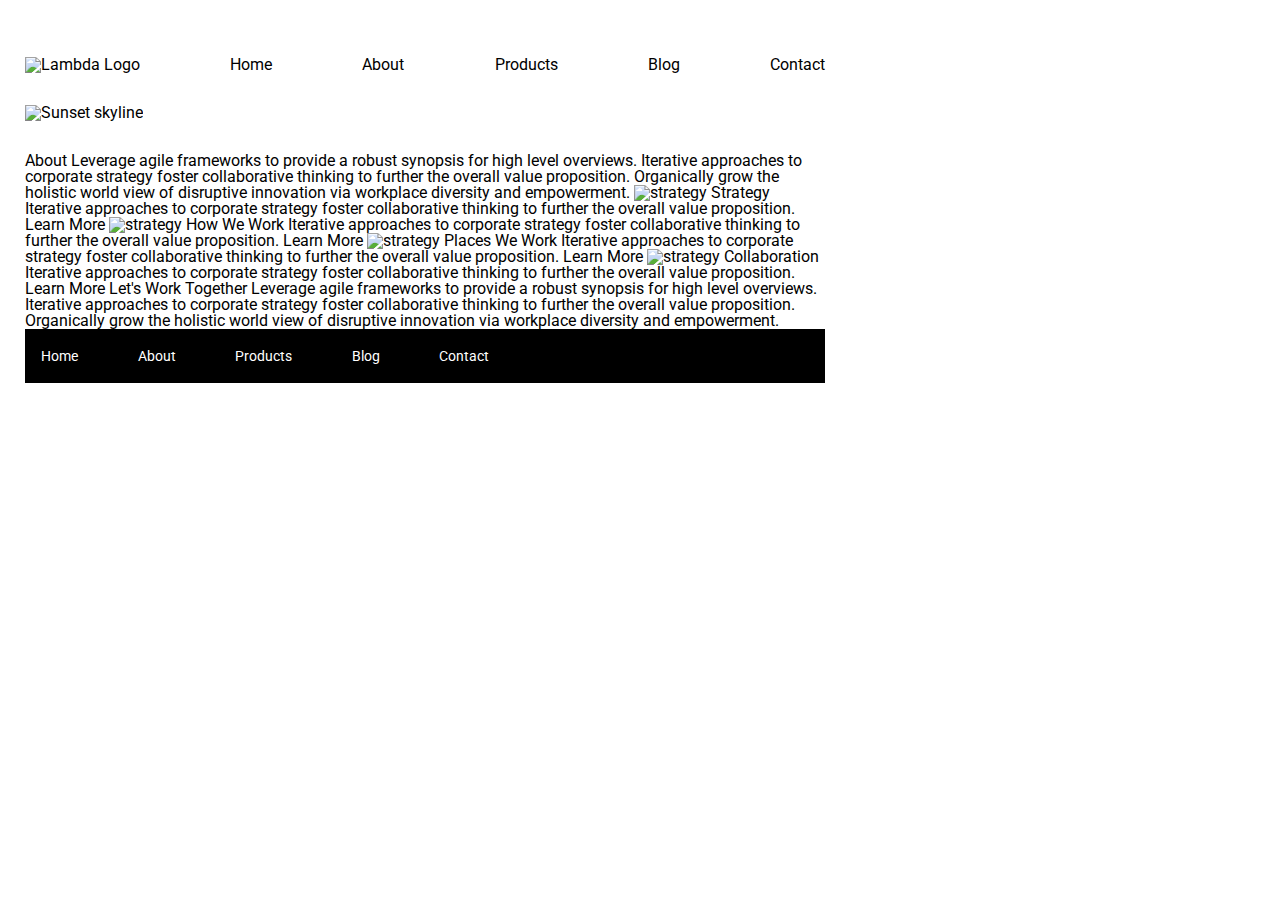
==== about.html @ 82f98777 "navbar adn header complete. links to about.html and  index.html included" ====
<!doctype html>

<html lang="en">

<head>
  <meta charset="utf-8">

  <title>Sprint Challenge - About</title>

  <link href="https://fonts.googleapis.com/css?family=Roboto|Rubik" rel="stylesheet">
  <link rel="stylesheet" href="css/index.css">

</head>

<body>
  <header>
    <nav>
      <img class="navLogo" src="img/lambda-black.png" alt="Lambda Logo">
      <a href="index.html" class="navLink">Home</a>
      <a href="about.html" class="navLink">About</a>
      <a href="#" class="navLink">Products</a>
      <a href="#" class="navLink">Blog</a>
      <a href="#" class="navLink">Contact</a>
    </nav>
    <img class="bannerImage" src="img/jumbo-about.png" alt="Sunset skyline">
  </header>

  <div class="container about-page">

    About

    Leverage agile frameworks to provide a robust synopsis for high level overviews. Iterative approaches to corporate
    strategy foster collaborative thinking to further the overall value proposition. Organically grow the holistic world
    view of disruptive innovation via workplace diversity and empowerment.


    <img src="img/about-plan.png" alt="strategy">

    Strategy

    Iterative approaches to corporate strategy foster collaborative thinking to further the overall value proposition.

    Learn More



    <img src="img/about-working.png" alt="strategy">

    How We Work

    Iterative approaches to corporate strategy foster collaborative thinking to further the overall value proposition.

    Learn More



    <img src="img/about-office.png" alt="strategy">

    Places We Work

    Iterative approaches to corporate strategy foster collaborative thinking to further the overall value proposition.

    Learn More

    <img src="img/about-meeting.png" alt="strategy">

    Collaboration

    Iterative approaches to corporate strategy foster collaborative thinking to further the overall value proposition.

    Learn More

    Let's Work Together

    Leverage agile frameworks to provide a robust synopsis for high level overviews. Iterative approaches to corporate
    strategy foster collaborative thinking to further the overall value proposition. Organically grow the holistic world
    view of disruptive innovation via workplace diversity and empowerment.

    <footer>
      <nav>
        <a href="index.html">Home</a>
        <a href="#">About</a>
        <a href="#">Products</a>
        <a href="#">Blog</a>
        <a href="#">Contact</a>
      </nav>
    </footer>
  </div><!-- container -->
</body>

</html>
---- css/index.css ----
/* http://meyerweb.com/eric/tools/css/reset/ 
   v2.0 | 20110126
   License: none (public domain)
*/

html, body, div, span, applet, object, iframe, h1, h2, h3, h4, h5, h6, p, blockquote, pre, a, abbr, acronym, address, big, cite, code, del, dfn, em, img, ins, kbd, q, s, samp, small, strike, strong, sub, sup, tt, var, b, u, i, center, dl, dt, dd, ol, ul, li, fieldset, form, label, legend, table, caption, tbody, tfoot, thead, tr, th, td, article, aside, canvas, details, embed, figure, figcaption, footer, header, hgroup, menu, nav, output, ruby, section, summary, time, mark, audio, video {
    margin: 0;
    padding: 0;
    border: 0;
    font-size: 100%;
    font: inherit;
    vertical-align: baseline;
}

/* HTML5 display-role reset for older browsers */

article, aside, details, figcaption, figure, footer, header, hgroup, menu, nav, section {
    display: block;
}

body {
    line-height: 1;
}

ol, ul {
    list-style: none;
}

blockquote, q {
    quotes: none;
}

blockquote:before, blockquote:after, q:before, q:after {
    content: '';
    content: none;
}

table {
    border-collapse: collapse;
    border-spacing: 0;
}

* {
    box-sizing: border-box;
}

html, body {
    height: 100%;
    font-family: 'Roboto', sans-serif;
}

h1, h2, h3, h4, h5 {
    font-size: 18px;
    margin-bottom: 15px;
    font-family: 'Rubik', sans-serif;
}

p {
    line-height: 1.4;
}

body {
    width: 850px;
    padding: 25px;
}

nav {
    display: flex;
    justify-content: space-between;
    align-items: baseline;
    padding: 4% 0;
}

.navLink {
    color: black;
    text-decoration: none;
}

.bannerImage {
    width: 100%;
}

.container {
    width: 800px;
    margin: 0 auto;
    padding: 4% 0;
}

.top-content {
    display: flex;
    flex-wrap: wrap;
    justify-content: space-evenly;
    margin-bottom: 20px;
    border-bottom: 1px dashed black;
}

.top-content .text-container {
    width: 48%;
    padding: 0 1%;
    padding-bottom: 20px;
}

.middle-content {
    margin-bottom: 20px;
    border-bottom: 1px dashed black;
}

.middle-content h2 {
    padding: 0 2%;
    margin-bottom: 0;
}

.middle-content .boxes {
    display: flex;
    flex-wrap: wrap;
    justify-content: space-evenly;
}

.middle-content .boxes .box {
    width: 12.5%;
    height: 100px;
    background: black;
    margin: 20px 2.5%;
    color: white;
    display: flex;
    align-items: center;
    justify-content: center;
}

.bottom-content {
    display: flex;
    margin: 0 2% 20px;
    justify-content: space-around;
}

.bottom-content .text-container {
    padding-right: 4%;
}

.bottom-content .text-container:last-child {
    padding-right: 0;
}

footer {
    width: 100%;
    background: black;
}

footer nav {
    width: 60%;
    display: flex;
    justify-content: space-between;
    align-items: center;
    padding: 20px 2%;
    font-size: 14px;
}

footer nav a {
    color: white;
    text-decoration: none;
}
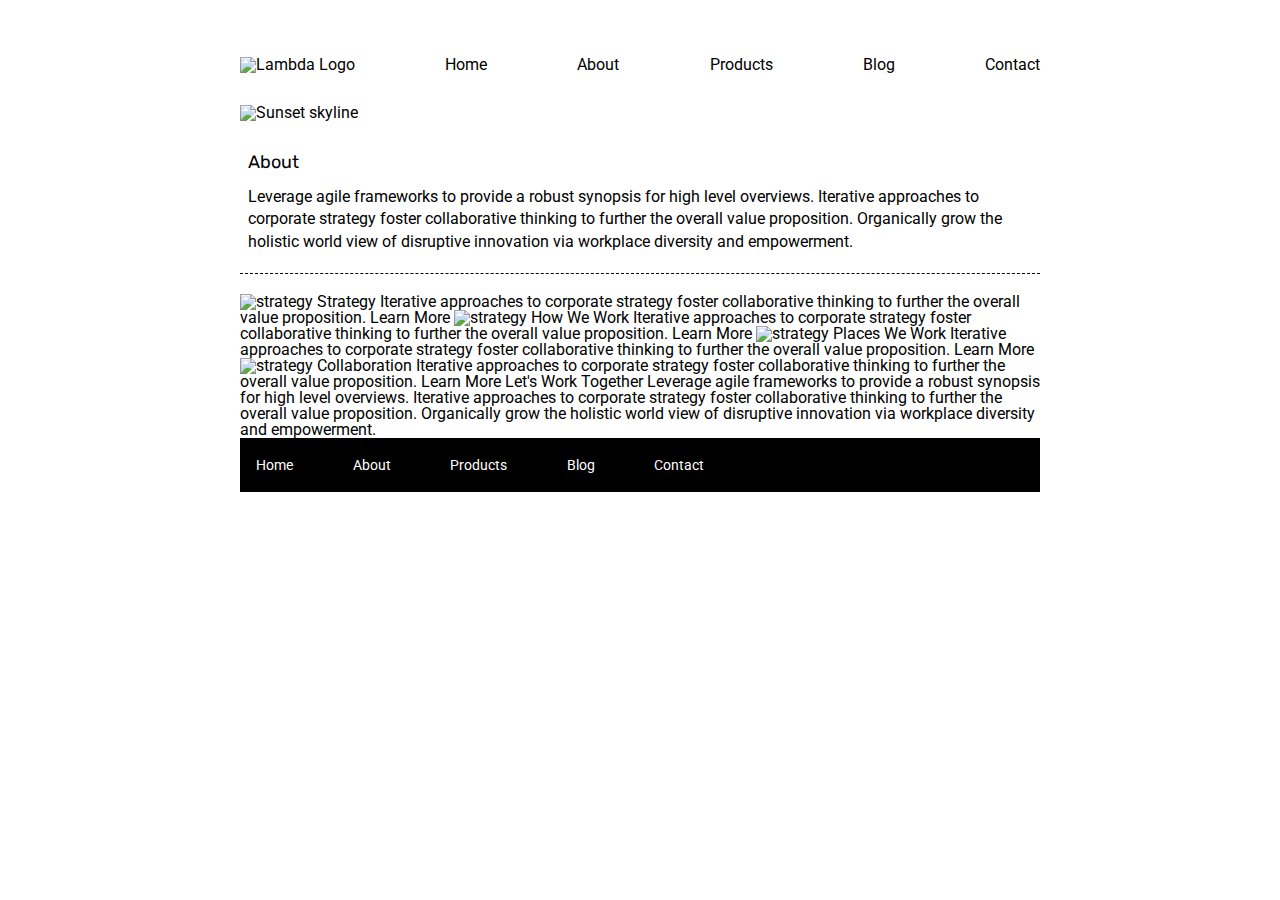
==== commit d5c58523: "about page looking good through the about section" ====
--- a/about.html
+++ b/about.html
@@ -26,12 +26,15 @@
   </header>
 
   <div class="container about-page">
+    <section class="top-content-about">
+      <h2>About</h2>
 
-    About
-
-    Leverage agile frameworks to provide a robust synopsis for high level overviews. Iterative approaches to corporate
-    strategy foster collaborative thinking to further the overall value proposition. Organically grow the holistic world
-    view of disruptive innovation via workplace diversity and empowerment.
+      <p> Leverage agile frameworks to provide a robust synopsis for high level overviews. Iterative approaches to
+        corporate
+        strategy foster collaborative thinking to further the overall value proposition. Organically grow the holistic
+        world
+        view of disruptive innovation via workplace diversity and empowerment.</p>
+    </section>
 
 
     <img src="img/about-plan.png" alt="strategy">
--- a/css/index.css
+++ b/css/index.css
@@ -62,6 +62,7 @@
 body {
     width: 850px;
     padding: 25px;
+    margin: 0 auto;
 }
 
 nav {
@@ -93,7 +94,12 @@
     margin-bottom: 20px;
     border-bottom: 1px dashed black;
 }
-
+.top-content-about {
+    margin-bottom: 20px;
+    border-bottom: 1px dashed black;
+    padding: 0 1%;
+    padding-bottom: 20px;
+}
 .top-content .text-container {
     width: 48%;
     padding: 0 1%;
@@ -119,12 +125,52 @@
 .middle-content .boxes .box {
     width: 12.5%;
     height: 100px;
-    background: black;
+    /* background: black; */
     margin: 20px 2.5%;
     color: white;
     display: flex;
     align-items: center;
     justify-content: center;
+}
+
+#box1 {
+    background-color: teal;
+}
+
+#box2 {
+    background-color: gold;
+}
+
+#box3 {
+    background-color: cadetblue;
+}
+
+#box4 {
+    background-color: coral;
+}
+
+#box5 {
+    background-color: crimson;
+}
+
+#box6 {
+    background-color: forestgreen;
+}
+
+#box7 {
+    background-color: darkorchid;
+}
+
+#box8 {
+    background-color: hotpink;
+}
+
+#box9 {
+    background-color: indigo;
+}
+
+#box10 {
+    background-color: dodgerblue;
 }
 
 .bottom-content {
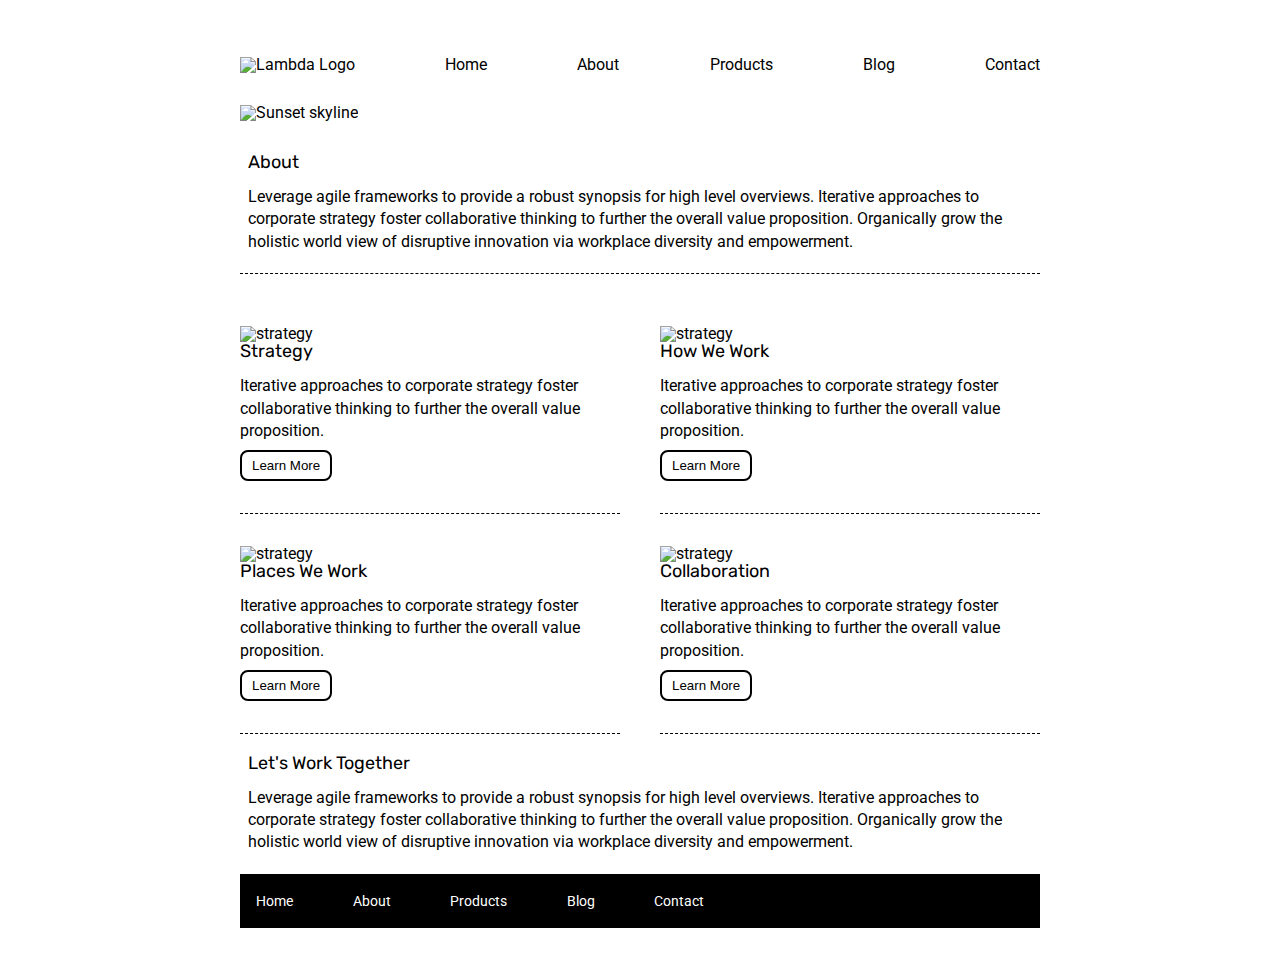
==== commit 3aa692cf: "commit MVP!" ====
--- a/about.html
+++ b/about.html
@@ -36,49 +36,61 @@
         view of disruptive innovation via workplace diversity and empowerment.</p>
     </section>
 
-
-    <img src="img/about-plan.png" alt="strategy">
-
-    Strategy
-
-    Iterative approaches to corporate strategy foster collaborative thinking to further the overall value proposition.
-
-    Learn More
+    <section class="about-middle-content">
+      <div class="aboutFlex">
+        <section class="aboutBox">
+          <img src="img/about-plan.png" alt="strategy">
 
 
+          <h2>Strategy</h2>
+          <p> Iterative approaches to corporate strategy foster collaborative thinking to further the overall value
+            proposition.</p>
 
-    <img src="img/about-working.png" alt="strategy">
+          <button>Learn More</button>
+        </section>
 
-    How We Work
+        <section class="aboutBox">
+          <img src="img/about-working.png" alt="strategy">
 
-    Iterative approaches to corporate strategy foster collaborative thinking to further the overall value proposition.
+          <h2>How We Work</h2>
+          <p> Iterative approaches to corporate strategy foster collaborative thinking to further the overall value
+            proposition.</p>
 
-    Learn More
+          <button>Learn More</button>
+        </section>
+
+        <section class="aboutBox">
+          <img src="img/about-office.png" alt="strategy">
+
+          <h2>Places We Work</h2>
+          <p> Iterative approaches to corporate strategy foster collaborative thinking to further the overall value
+            proposition.</p>
+
+          <button>Learn More</button>
+        </section>
+        <section class="aboutBox">
+
+          <img src="img/about-meeting.png" alt="strategy">
+
+          <h2>Collaboration</h2>
+
+          <p> Iterative approaches to corporate strategy foster collaborative thinking to further the overall value
+            proposition.</p>
 
 
+          <button>Learn More</button>
+        </section>
+      </div>
+    </section>
+    <section class="bottom-content-about">
 
-    <img src="img/about-office.png" alt="strategy">
-
-    Places We Work
-
-    Iterative approaches to corporate strategy foster collaborative thinking to further the overall value proposition.
-
-    Learn More
-
-    <img src="img/about-meeting.png" alt="strategy">
-
-    Collaboration
-
-    Iterative approaches to corporate strategy foster collaborative thinking to further the overall value proposition.
-
-    Learn More
-
-    Let's Work Together
-
-    Leverage agile frameworks to provide a robust synopsis for high level overviews. Iterative approaches to corporate
-    strategy foster collaborative thinking to further the overall value proposition. Organically grow the holistic world
-    view of disruptive innovation via workplace diversity and empowerment.
-
+      <h2> Let's Work Together</h2>
+      <p> Leverage agile frameworks to provide a robust synopsis for high level overviews. Iterative approaches to
+        corporate
+        strategy foster collaborative thinking to further the overall value proposition. Organically grow the holistic
+        world
+        view of disruptive innovation via workplace diversity and empowerment.</p>
+    </section>
     <footer>
       <nav>
         <a href="index.html">Home</a>
--- a/css/index.css
+++ b/css/index.css
@@ -94,12 +94,14 @@
     margin-bottom: 20px;
     border-bottom: 1px dashed black;
 }
+
 .top-content-about {
     margin-bottom: 20px;
     border-bottom: 1px dashed black;
     padding: 0 1%;
     padding-bottom: 20px;
 }
+
 .top-content .text-container {
     width: 48%;
     padding: 0 1%;
@@ -133,6 +135,32 @@
     justify-content: center;
 }
 
+.aboutFlex {
+    display: flex;
+    flex-flow: row wrap;
+    justify-content: space-between;
+}
+
+.aboutBox {
+    width: 380px;
+    /* height: 400px; */
+    padding: 4% 0;
+    border-bottom: 1px dashed black;
+    display: flex;
+    flex-flow: column nowrap;
+    justify-content: space-around;
+    align-items: flex-start;
+}
+
+button {
+    background-color: white;
+    border: 2px solid black;
+    border-radius: 8px;
+    padding: 6px 10px;
+    margin: 2% 0 0 0;
+    cursor: pointer;
+}
+
 #box1 {
     background-color: teal;
 }
@@ -185,6 +213,10 @@
 
 .bottom-content .text-container:last-child {
     padding-right: 0;
+}
+
+.bottom-content-about {
+    padding: 20px 1%;
 }
 
 footer {
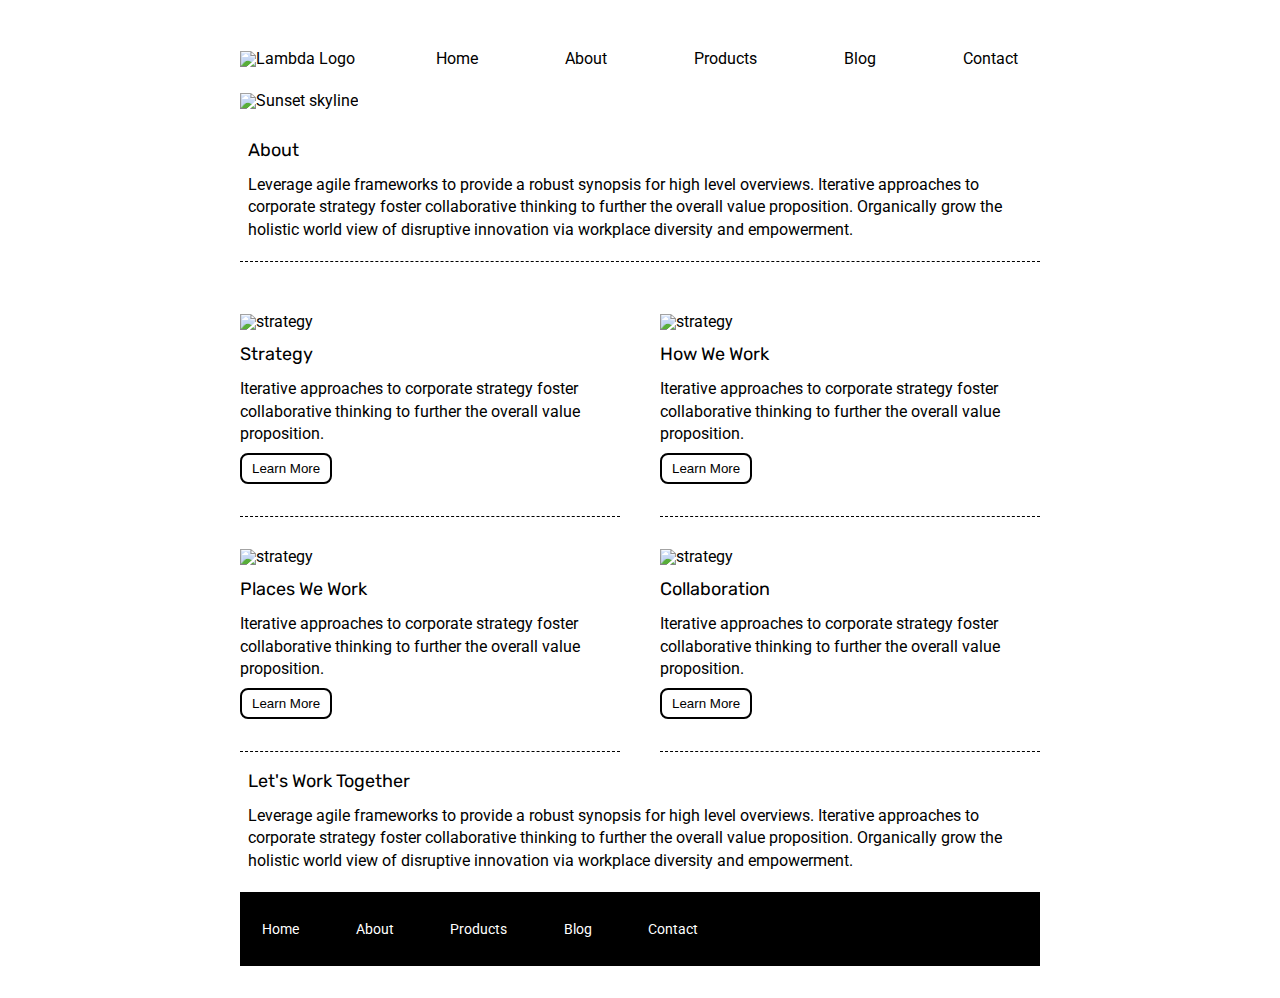
==== commit 172204ac: "added some animation to the links and buttons for a little stretch on MVP" ====
--- a/about.html
+++ b/about.html
@@ -16,11 +16,11 @@
   <header>
     <nav>
       <img class="navLogo" src="img/lambda-black.png" alt="Lambda Logo">
-      <a href="index.html" class="navLink">Home</a>
-      <a href="about.html" class="navLink">About</a>
-      <a href="#" class="navLink">Products</a>
-      <a href="#" class="navLink">Blog</a>
-      <a href="#" class="navLink">Contact</a>
+      <a href="index.html" class="navLink button">Home</a>
+      <a href="about.html" class="navLink button">About</a>
+      <a href="#" class="navLink button">Products</a>
+      <a href="#" class="navLink button">Blog</a>
+      <a href="#" class="navLink button">Contact</a>
     </nav>
     <img class="bannerImage" src="img/jumbo-about.png" alt="Sunset skyline">
   </header>
@@ -46,7 +46,7 @@
           <p> Iterative approaches to corporate strategy foster collaborative thinking to further the overall value
             proposition.</p>
 
-          <button>Learn More</button>
+          <button class="button">Learn More</button>
         </section>
 
         <section class="aboutBox">
@@ -56,7 +56,7 @@
           <p> Iterative approaches to corporate strategy foster collaborative thinking to further the overall value
             proposition.</p>
 
-          <button>Learn More</button>
+          <button class="button">Learn More</button>
         </section>
 
         <section class="aboutBox">
@@ -66,7 +66,7 @@
           <p> Iterative approaches to corporate strategy foster collaborative thinking to further the overall value
             proposition.</p>
 
-          <button>Learn More</button>
+          <button class="button">Learn More</button>
         </section>
         <section class="aboutBox">
 
@@ -78,7 +78,7 @@
             proposition.</p>
 
 
-          <button>Learn More</button>
+          <button class="button">Learn More</button>
         </section>
       </div>
     </section>
@@ -93,11 +93,11 @@
     </section>
     <footer>
       <nav>
-        <a href="index.html">Home</a>
-        <a href="#">About</a>
-        <a href="#">Products</a>
-        <a href="#">Blog</a>
-        <a href="#">Contact</a>
+        <a href="index.html" class="button">Home</a>
+        <a href="#" class="button">About</a>
+        <a href="#" class="button">Products</a>
+        <a href="#" class="button">Blog</a>
+        <a href="#" class="button">Contact</a>
       </nav>
     </footer>
   </div><!-- container -->
--- a/css/index.css
+++ b/css/index.css
@@ -69,12 +69,15 @@
     display: flex;
     justify-content: space-between;
     align-items: baseline;
-    padding: 4% 0;
+    padding: 2% 0;
+    padding-right: 2%;
 }
 
 .navLink {
     color: black;
     text-decoration: none;
+    padding: 10px 6px;
+
 }
 
 .bannerImage {
@@ -150,6 +153,9 @@
     flex-flow: column nowrap;
     justify-content: space-around;
     align-items: flex-start;
+}
+.aboutBox h2 {
+    padding: 4% 0 0 0;
 }
 
 button {
@@ -160,6 +166,16 @@
     margin: 2% 0 0 0;
     cursor: pointer;
 }
+.button:hover {
+    background-color: aquamarine;
+    transform: scale(1.1,1.1);
+
+}
+.button:active {
+    background-color: darkcyan;
+    transform: scale(0.9,0.9);
+
+}
 
 #box1 {
     background-color: teal;
@@ -236,4 +252,5 @@
 footer nav a {
     color: white;
     text-decoration: none;
+    padding: 10px 6px;
 }